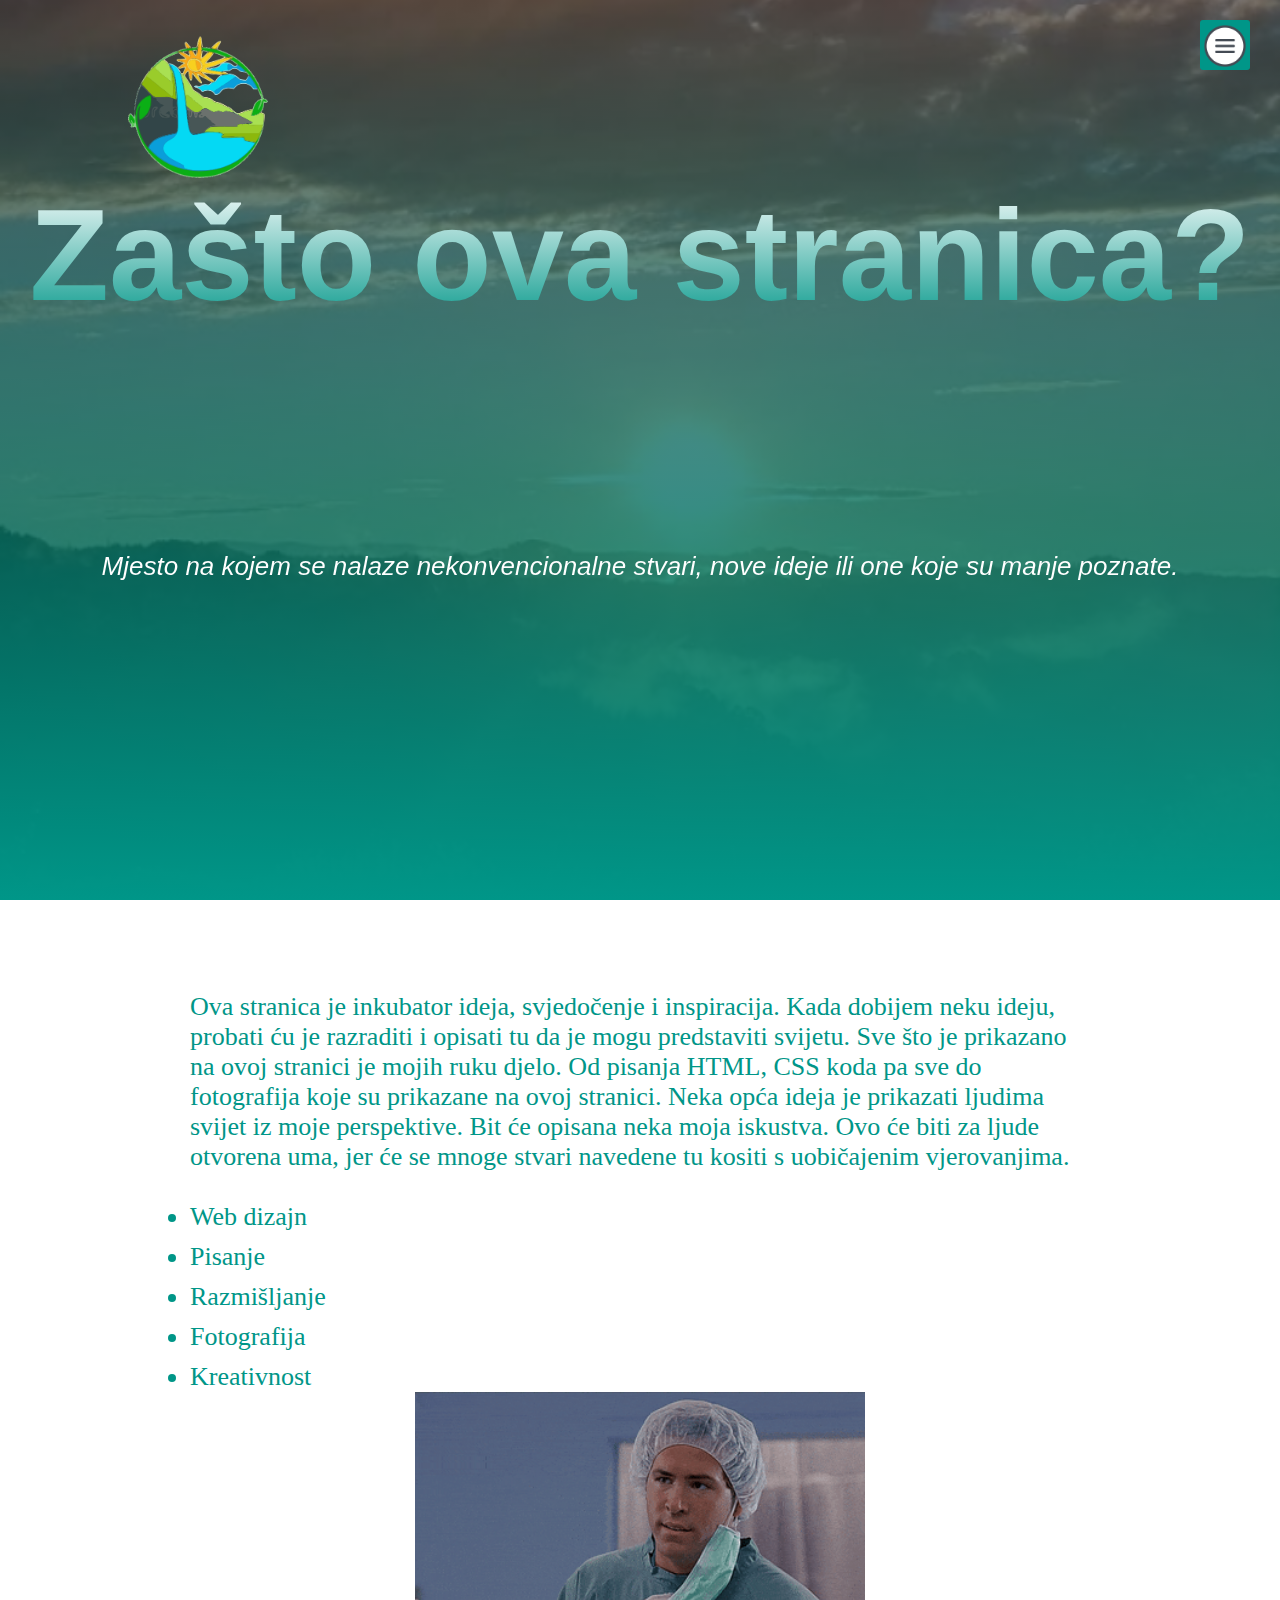
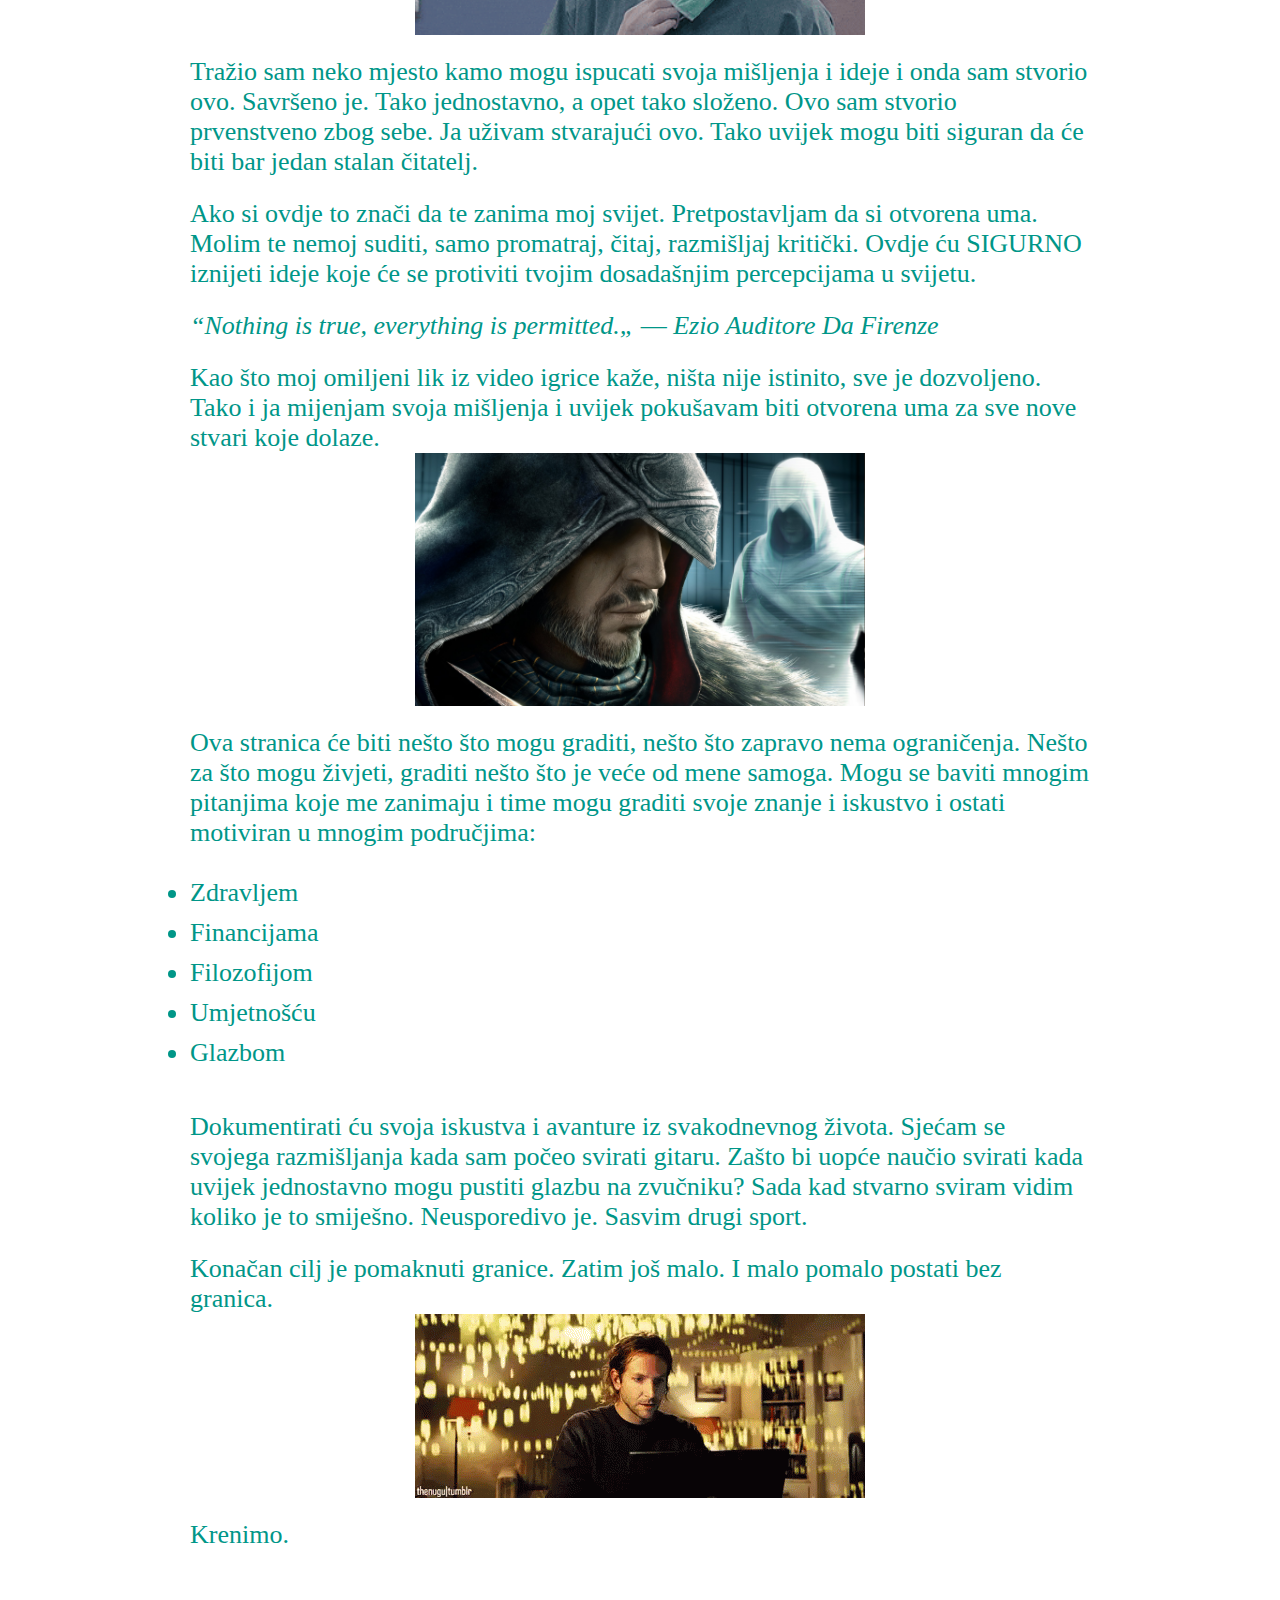
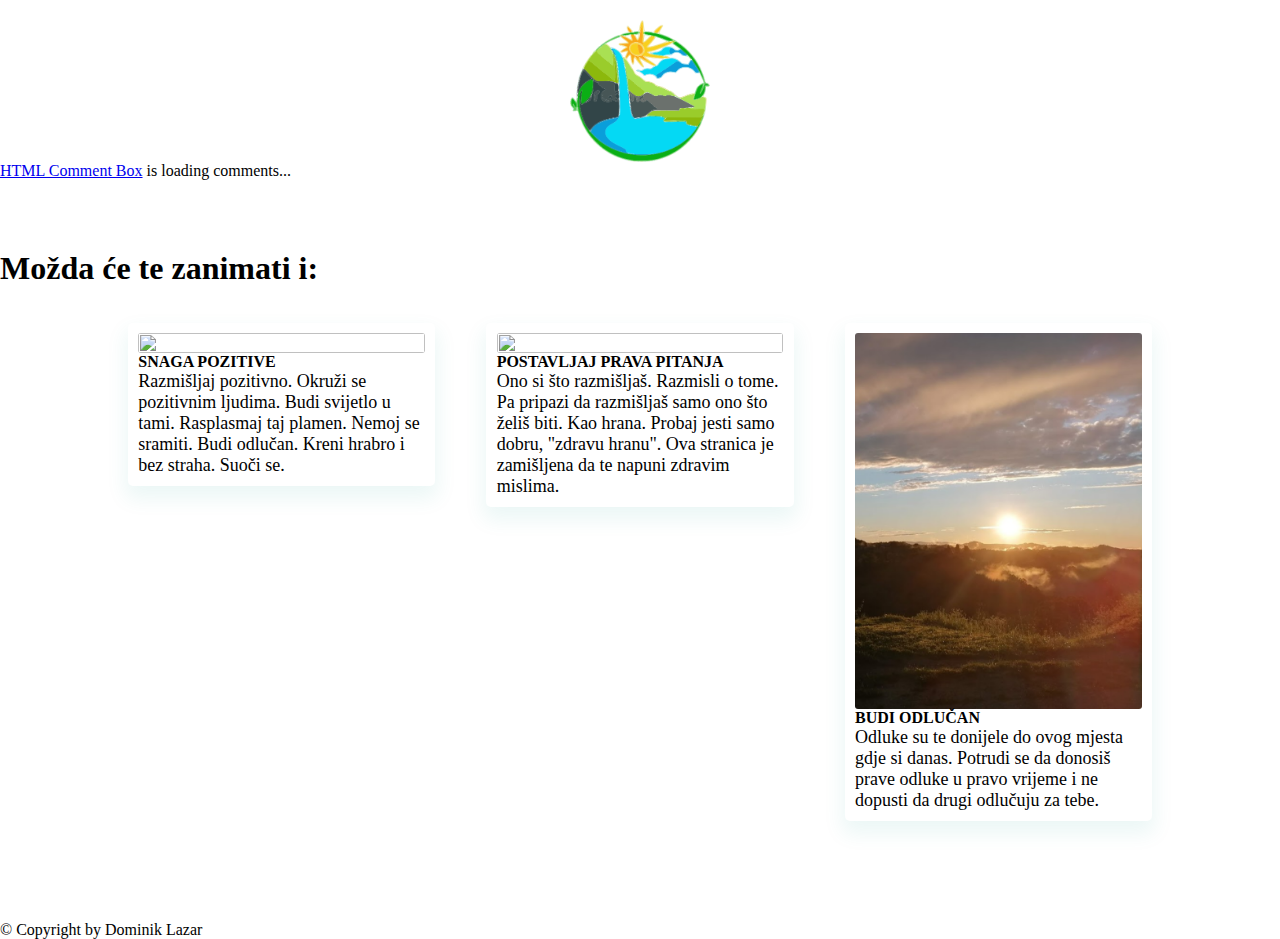
==== why.html @ a964eb09 "The beginning" ====
<html>
    <head>
<title>Zašto ova stranica?</title>
<link rel="stylesheet" href="Razmatranja/style_post_green.css">
    </head>
    <body>
        <section id="banner">
            <a href="index.html">
            <img src="Images/logo.png" class ="logo">
        </a>
        <div class="banner-text">
        <h1>Zašto ova stranica?</h1>
        <div class="subtitle-text">
      <p>Mjesto na kojem se nalaze nekonvencionalne stvari, nove ideje ili one koje su manje poznate.</p>
 
    </div> 
<!-- 
    <div class="banner-btn">
        <a href="index.html"> <span></span> Povratak</a>
    </div>
    -->
    
    
</div>
    </section>
    <div id="sideNav">
        <nav>
            <ul>
                <li><a href="index.html">NASLOVNA</a></li>
                <li><a href="#feature">NADAHNUĆE</a></li>
                <li><a href="#Oasis">OAZA</a></li>           
                <li><a href="#Razmisljanja">RAZMIŠLJANJA</a></li>  
                <li><a href="#footer">POSTIGNUĆA</a></li>       
                <li><a href="#">UPLATE</a></li>
            </ul>
        </nav>
    <div id="menuBtn">
        <img src="Images/menu.png" id="menu">
    </div>
    </div>


<!-- content1 -->
<section id="content1">

    <div class="intro">
        <div class="content-text">
            <main>
            <p> Ova stranica je inkubator ideja, svjedočenje i inspiracija. Kada dobijem neku ideju, probati ću je razraditi i opisati tu da je mogu predstaviti svijetu.
                Sve što je prikazano na ovoj stranici je mojih ruku djelo. Od pisanja HTML, CSS koda pa sve do fotografija koje su prikazane na ovoj stranici. 
                Neka opća ideja je prikazati ljudima svijet iz moje perspektive. Bit će opisana neka moja iskustva. Ovo će biti za ljude otvorena uma,
                jer će se mnoge stvari navedene tu kositi s uobičajenim vjerovanjima. 
            </p>
                 <ul>
                <li>Web dizajn</li>
                <li>Pisanje</li>
                <li>Razmišljanje</li>
                <li>Fotografija</li>
                <li>Kreativnost</li>
            </ul>  
            <img src="Images/but_why.gif" alt="">
            <p>
                Tražio sam neko mjesto kamo mogu ispucati svoja mišljenja i ideje i onda sam stvorio ovo. Savršeno je. Tako jednostavno, a opet tako složeno.
                Ovo sam stvorio prvenstveno zbog sebe. Ja uživam stvarajući ovo. Tako uvijek mogu biti siguran da će biti bar jedan stalan čitatelj.
            </p>
        
            <p>Ako si ovdje to znači da te zanima moj svijet. Pretpostavljam da si otvorena uma. Molim te nemoj suditi, samo promatraj, čitaj, 
                razmišljaj kritički. Ovdje ću SIGURNO iznijeti ideje koje će se protiviti tvojim dosadašnjim percepcijama u svijetu. 
            </p>
            <p>
               <cite>“Nothing is true, everything is permitted.„
                ― Ezio Auditore Da Firenze</cite> 
            </p>
            <p>Kao što moj omiljeni lik iz video igrice kaže, ništa nije istinito, sve je dozvoljeno. Tako i ja mijenjam svoja mišljenja i uvijek pokušavam biti 
                otvorena uma za sve nove stvari koje dolaze. 
            </p>
            <img src="Razmatranja/Images/assassin-s-creed-revelations-ezio-auditore-da-firenze-altair-ibn-la-ahad-assassin-s-creed.jpg" alt="">
            <p>
                Ova stranica će biti nešto što mogu graditi, nešto što zapravo nema ograničenja. Nešto za što mogu živjeti, graditi nešto što je veće od mene samoga.
                 Mogu se baviti mnogim pitanjima koje me zanimaju i time mogu graditi svoje znanje i iskustvo i ostati motiviran u mnogim područjima: 
                <ul>
                    <li>Zdravljem</li>
                    <li>Financijama</li>
                    <li>Filozofijom</li>
                    <li>Umjetnošću</li>
                    <li>Glazbom</li>
                </ul>
            </p>
            <p>
                Dokumentirati ću svoja iskustva i avanture iz svakodnevnog života. Sjećam se svojega razmišljanja kada sam počeo svirati gitaru. 
                Zašto bi uopće naučio svirati kada uvijek jednostavno mogu pustiti glazbu na zvučniku? Sada kad stvarno sviram vidim koliko je to 
                smiješno. Neusporedivo je. Sasvim drugi sport. 
            </p>
            <p>
                Konačan cilj je pomaknuti granice. Zatim još malo. I malo pomalo postati bez granica.
            </p>
            <img src="Razmatranja/Images/bradley-cooper.gif" alt="">
            <p>Krenimo.</p>

        </main>
     
        </div> 
    </div>
</section>

<div class="homebutton">
   
    <a href="../index.html">
        <img src="Images/logo.png" title="Početna stranica" >
    </a>
 </div>
<!-- begin wwww.htmlcommentbox.com -->
<div id="HCB_comment_box"><a href="http://www.htmlcommentbox.com">HTML Comment Box</a> is loading comments...</div>
<link rel="stylesheet" type="text/css" href="https://www.htmlcommentbox.com/static/skins/bootstrap/twitter-bootstrap.css?v=0" />
<script type="text/javascript" id="hcb"> /*<!--*/ if(!window.hcb_user){hcb_user={};} (function(){var s=document.createElement("script"), l=hcb_user.PAGE || (""+window.location).replace(/'/g,"%27"), h="https://www.htmlcommentbox.com";s.setAttribute("type","text/javascript");s.setAttribute("src", h+"/jread?page="+encodeURIComponent(l).replace("+","%2B")+"&mod=%241%24wq1rdBcg%24CReS8LWjCJ0.8HWb6Y%2Fz.1"+"&opts=16798&num=10&ts=1640593915708");if (typeof s!="undefined") document.getElementsByTagName("head")[0].appendChild(s);})(); /*-->*/ </script>
<!-- end www.htmlcommentbox.com -->

 <section id="Razmisljanja">
    <div class="title-text">
<h1>Možda će te zanimati i:</h1>
    </div>
    <pre></pre>
    <br><br>

    <div class="think-row">
        <div class="think-col">
            <div class="user">
                <img src="IMAGES/MladostUDuhu.jpg" alt="">
                <h4>SNAGA POZITIVE</h4>
            </div>
          <p> Razmišljaj pozitivno. Okruži se pozitivnim ljudima. Budi svijetlo u tami. Rasplasmaj taj plamen.
               Nemoj se sramiti. Budi odlučan. Kreni hrabro i bez straha. Suoči se.</p>
        </div>
   
        <div class="think-col">
            <div class="user">
                <img src="IMAGES/oblaci.jpg" alt="">
                <h4>POSTAVLJAJ PRAVA PITANJA</h4>
            </div>
          <p> Ono si što razmišljaš. Razmisli o tome. Pa pripazi da razmišljaš samo ono što želiš biti. 
              Kao hrana. Probaj jesti samo dobru, "zdravu hranu". Ova stranica je zamišljena da te napuni zdravim mislima.</p>
        </div>
       
        <div class="think-col" >
            <div class="user">
               <a href="Razmatranja/Odluke.html"> <img src="Images/Zalazak.png" alt=""></a>
              
                <h4>BUDI ODLUČAN</h4>
            </div>
        <p> Odluke su te donijele do ovog mjesta gdje si danas. Potrudi se da donosiš prave odluke u pravo vrijeme i ne dopusti da drugi odlučuju za tebe. </p>
        </div>

    
    </div>

</section>


    <p>&#169 Copyright by Dominik Lazar</p>

<script>
    var menuBtn = document.getElementById("menuBtn")
    var sideNav = document.getElementById("sideNav")
    var menu = document.getElementById("menu")

sideNav.style.right = "-250px";

    menuBtn.onclick = function(){
        if(sideNav.style.right=="-250px"){
            sideNav.style.right ="0";
            menu.src = "Images/close.png";
        }
        else{
            sideNav.style.right ="-250px";
            menu.src = "Images/menu.png";
        }
    }
</script>


    </body>
</html>
---- Razmatranja/style_post_green.css ----
*{
margin: 0;
padding: 0;
}
#banner{
    background: linear-gradient(rgba(0,0,0,0.5),#009688), url(Images/Zalazak.png);
    background-size: cover;
    background-position: center;
    height: 100vh;

}
.logo{
    width: 140px;
    position: absolute;
    top: 4%;
    left: 10%;
    cursor: pointer;
    
}
.banner-text{
    text-align: center;
    color:  #009688;
    padding-top: 180px;
    
}
.subtitle-text{
    text-align: center;
    color:  #ffffff;
    padding-top: 221px;
}
.subtitle-text li{
padding-top: 10px;
size:22px ;
}
.banner-text h1{
    font-size: 130px;
    font-family: 'Archivo', sans-serif;
    background: -webkit-linear-gradient(rgb(255, 255, 255), #009688);
   -webkit-background-clip: text;
   -webkit-text-fill-color: transparent;

}
.banner-text p{
    font-size: 26px;
    font-style: italic;
    font-family: 'RocknRoll One', sans-serif;
    background: -webkit-linear-gradient(white,white);
    -webkit-background-clip: text;
    -webkit-text-fill-color: transparent;
}
.banner-btn{
    margin: 70px auto 0;
}
.banner-btn a{
    width: 150px;
    text-decoration: none;
    display: inline-block;
    margin: 0 10px;
    padding: 12px 0;
    color: #fff;
    border: .5px solid #fff;
    position: relative;
    z-index: 1;
    transition: color 0.5s;
    text-align: center;

}
.banner-btn a span{
    width:  0%;
    height: 100%;
    position: absolute;
    top: 0;
    left: 0;
    background: #fff;
    z-index: -1;
    transition: 0.5s;
}
.banner-btn a:hover span{
    width: 100%;
}
.banner-btn a:hover {
    color: black;
}
#sideNav{
    width: 250px;
    height: 100vh;
    position: fixed;
    right: -250px;
    top: 0;
    background: #009688;
    z-index: 2;
    transition: 0.5s;
}
nav ul li{
    list-style: none;
    margin: 50px 20px;
}
nav ul li a{
    text-decoration: none;
    color: #fff;
}
#menuBtn{
    width: 50px;
    height: 50px;
    background: #009688;
    text-align: center;
    position: fixed;
    right: 30px;
    top: 20px;
    border-radius: 3px;
    z-index: 3;
    cursor: pointer;
}
#menuBtn img{
    width: 50px;
    margin-top: 1px;
}
@media screen and (max-width: 770px){
    .banner-text h1{
        font-size: 44px;
    }
    .banner-btn a{
        display: block;
        margin: 20px auto;    
    }
}

 /* --content --*/
#content1{
    width: auto;
    padding: 70px 0;
}


.content-text{
    text-align:left;
    color: #009688;
   
    font-size: 26px;
 max-width: 900px;
 margin: auto;

}
.content-text p{
    padding-top: 22px;
}
.content-text cite{
    
   position: relative;
   padding-top: 122px;
}
.content-text li{
padding-top: 10px;
size:22px ;
}
.content-text ul{
    padding-top: 20px;
}
.content-text img{
    display: block;
    margin-left: auto;
    margin-right: auto;
    width: 50%;

}
.homebutton {
    clear: both;
    display: block;
    margin:0 auto;
    text-align: center;

}
.homebutton img {
    width: 140px;
    cursor: pointer;
    transition: transform .5s;
}

.homebutton img:hover {
    transform: translateY(-14px);
}


/* Razmišljanja */
#Razmisljanja{
    width: 100%;
    padding: 70px 0;
}

.think-row{
    width: 80%;
    margin: auto;
    display: flex;
    justify-content: space-between;
    align-items: flex-start;
    flex-wrap: wrap;
}
.think-col{
    flex-basis: 28%;
    padding: 1%;
    margin-bottom: 30px;
    border-radius: 5px;
    box-shadow: 0px 10px 20px 3px #00968814;
    cursor: pointer;
    transition: transform .5s;
}
.think-col p{
    font-size: 18px;
}
.user{
    align-items: center;
}


.user img{
    width: 100%;
 
    border-radius: 3px;
}
.think-col:hover {
transform: translateY(-14px);
}

@media screen and (max-width: 770px){
    .think-col{
        flex-basis: 100%;
    }
}
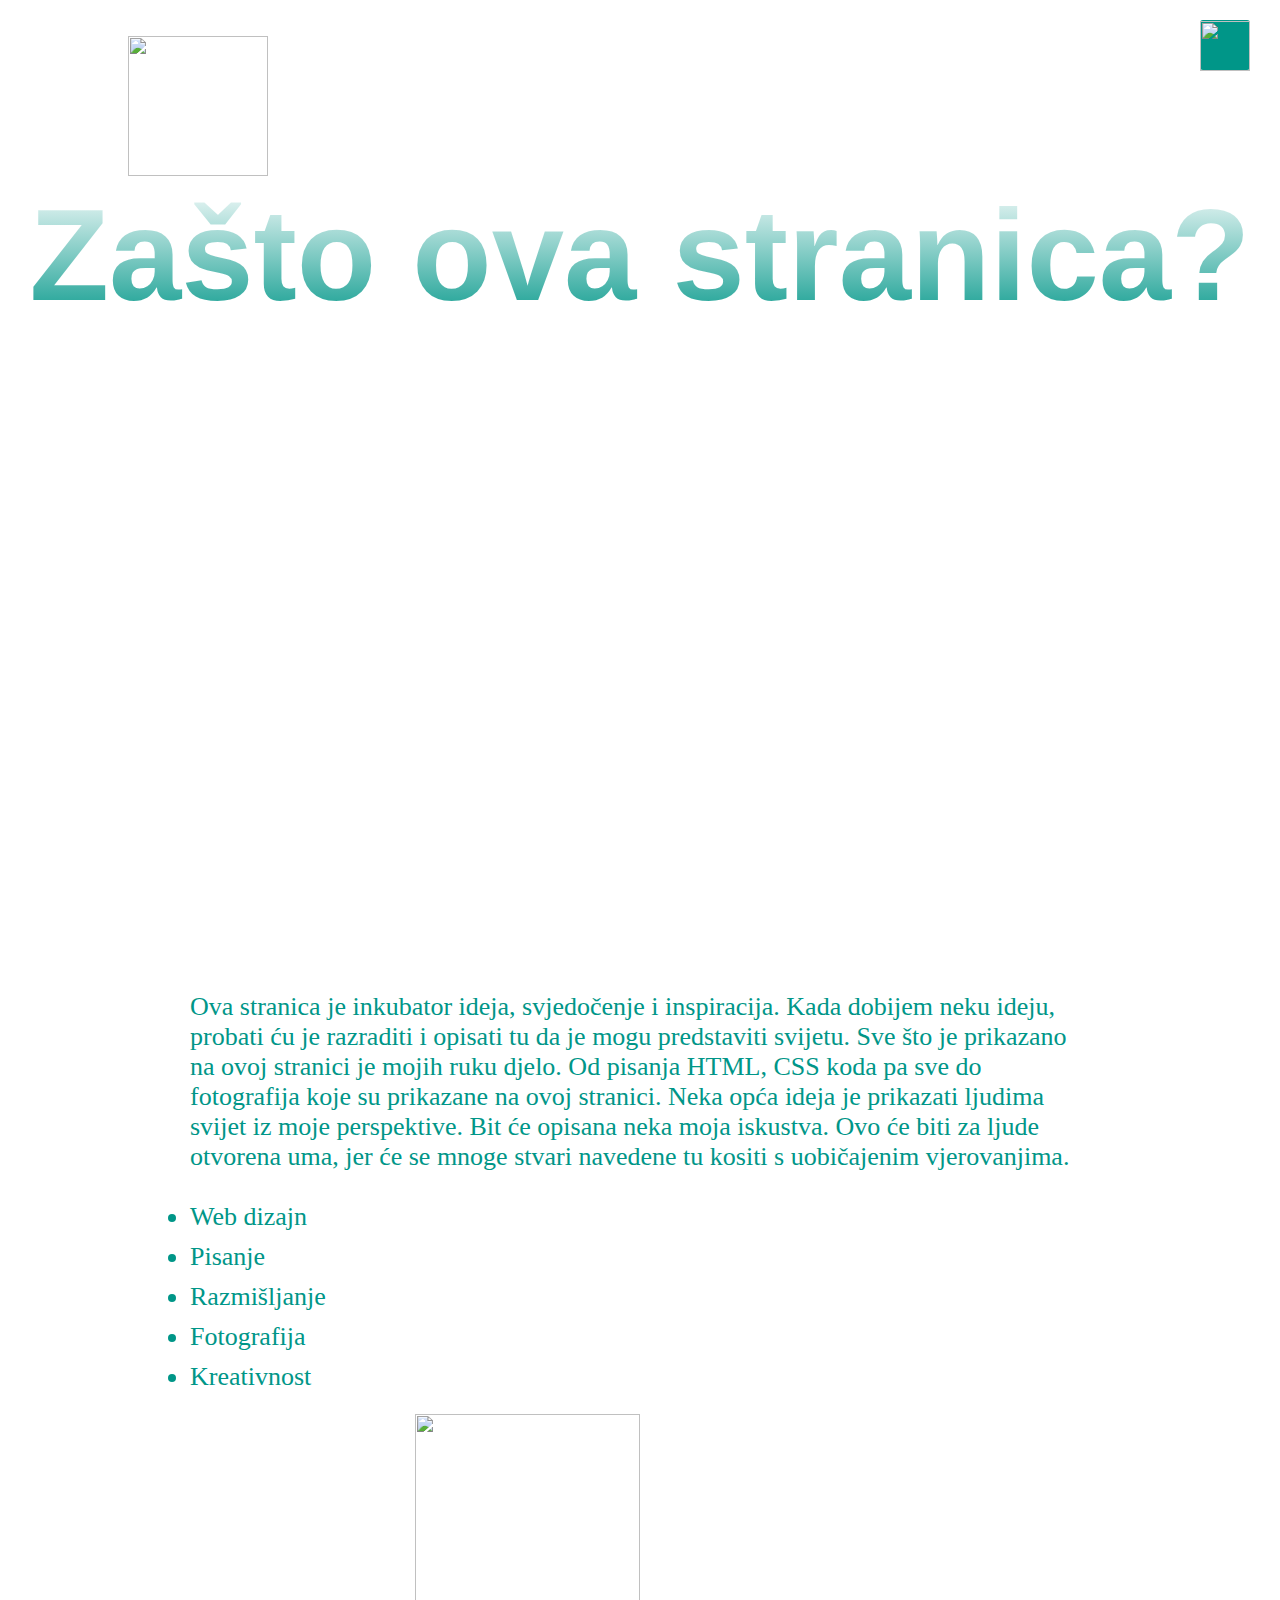
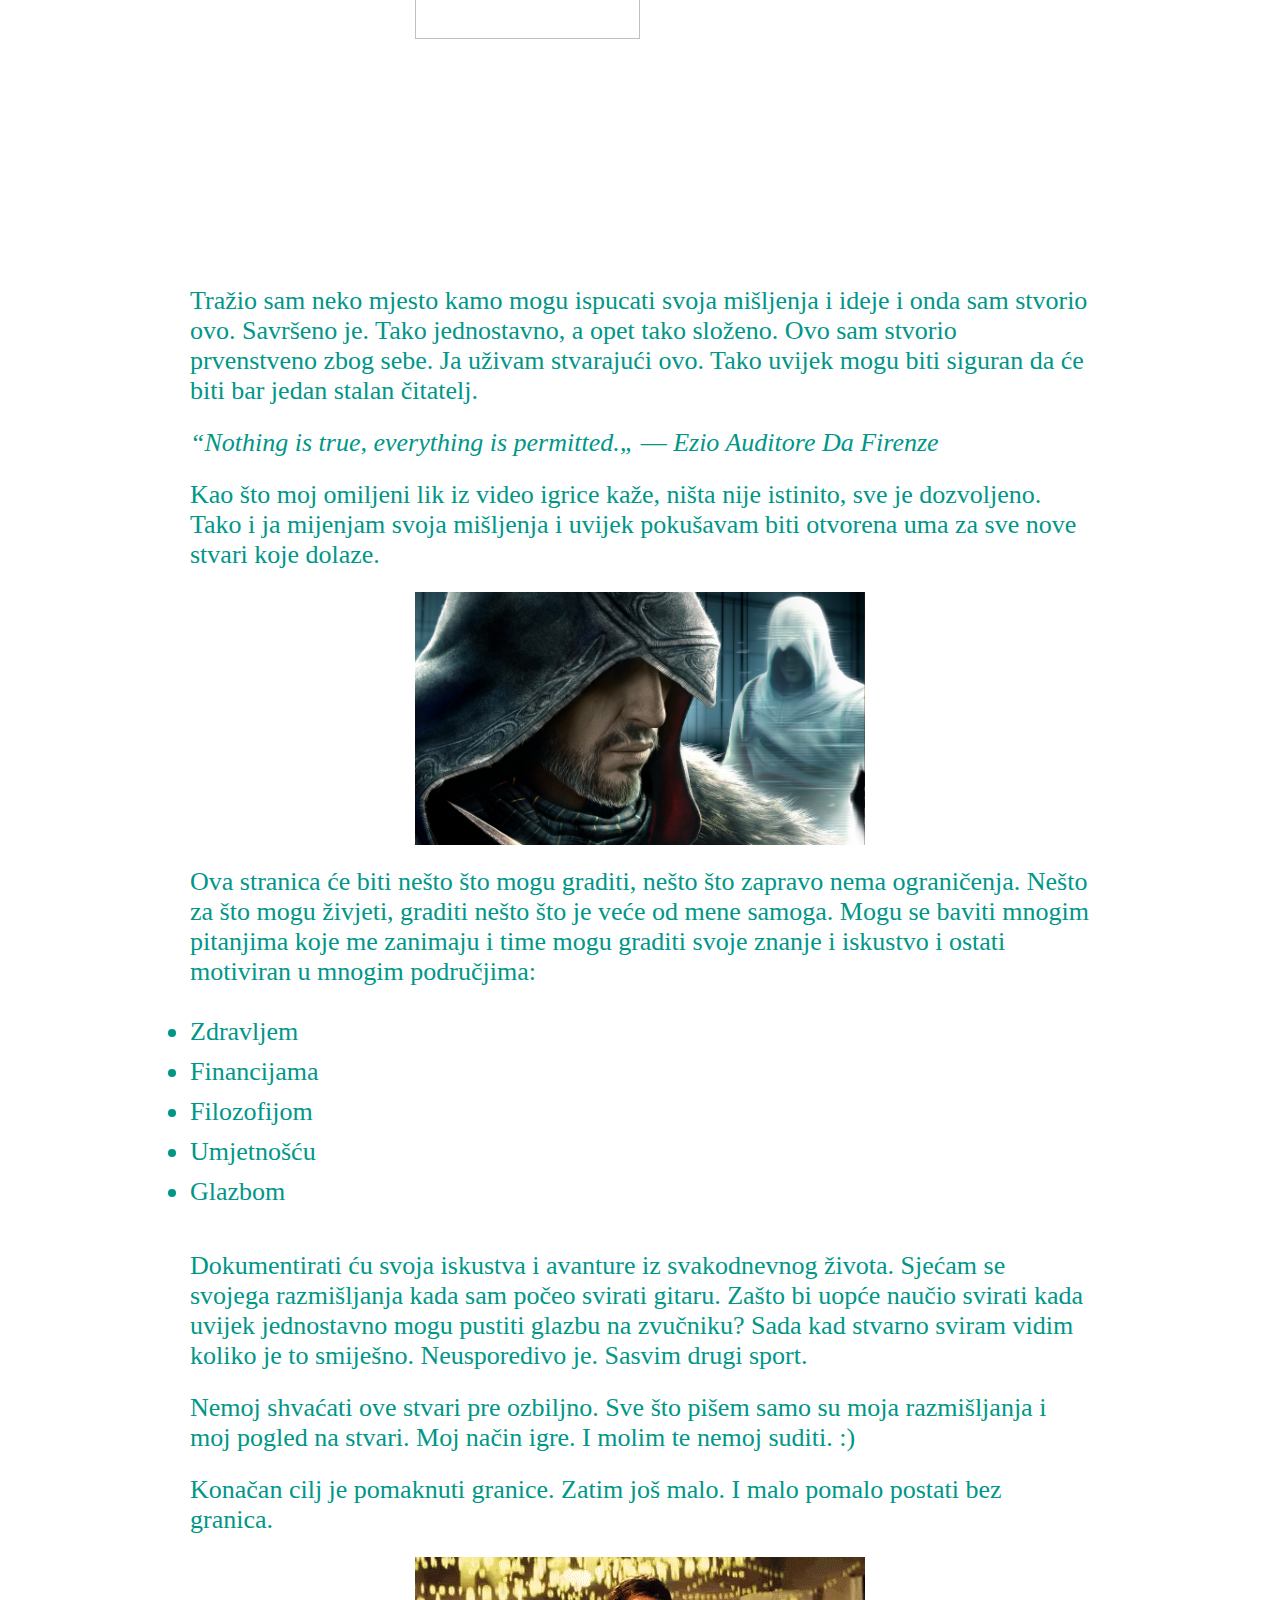
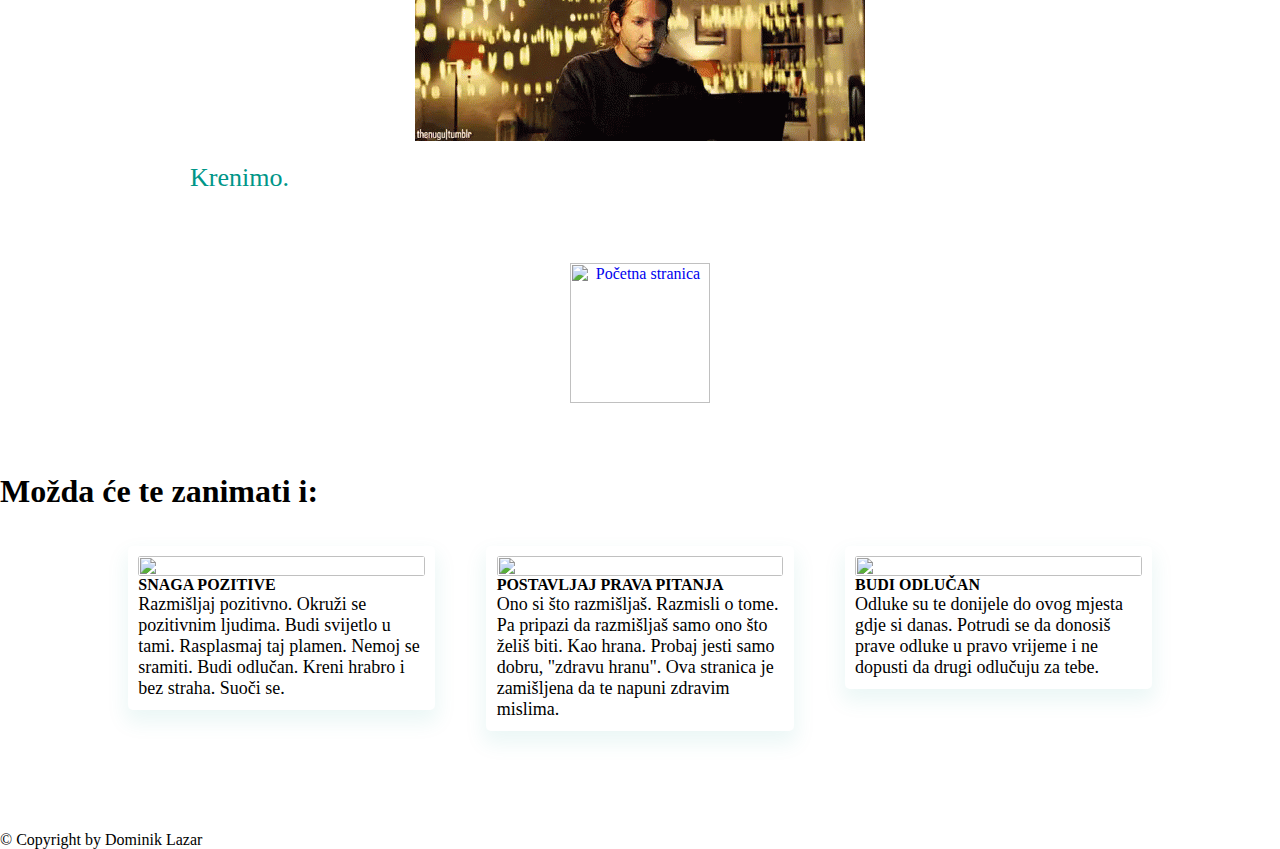
==== commit fd9577e2: "MASSIVE CHANGES" ====
--- a/why.html
+++ b/why.html
@@ -2,6 +2,8 @@
     <head>
 <title>Zašto ova stranica?</title>
 <link rel="stylesheet" href="Razmatranja/style_post_green.css">
+<link rel="SHORTCUT ICON" href="favicon.ico" type="/favicon.ico" />
+<link rel="ICON" href="favicon.ico" type="/favicon.ico" />
     </head>
     <body>
         <section id="banner">
@@ -61,12 +63,9 @@
             <img src="Images/but_why.gif" alt="">
             <p>
                 Tražio sam neko mjesto kamo mogu ispucati svoja mišljenja i ideje i onda sam stvorio ovo. Savršeno je. Tako jednostavno, a opet tako složeno.
-                Ovo sam stvorio prvenstveno zbog sebe. Ja uživam stvarajući ovo. Tako uvijek mogu biti siguran da će biti bar jedan stalan čitatelj.
+                Ovo sam stvorio prvenstveno zbog sebe. Ja uživam stvarajući ovo. Tako uvijek mogu biti siguran da će biti bar jedan stalan čitatelj. 
             </p>
-        
-            <p>Ako si ovdje to znači da te zanima moj svijet. Pretpostavljam da si otvorena uma. Molim te nemoj suditi, samo promatraj, čitaj, 
-                razmišljaj kritički. Ovdje ću SIGURNO iznijeti ideje koje će se protiviti tvojim dosadašnjim percepcijama u svijetu. 
-            </p>
+
             <p>
                <cite>“Nothing is true, everything is permitted.„
                 ― Ezio Auditore Da Firenze</cite> 
@@ -91,6 +90,9 @@
                 Zašto bi uopće naučio svirati kada uvijek jednostavno mogu pustiti glazbu na zvučniku? Sada kad stvarno sviram vidim koliko je to 
                 smiješno. Neusporedivo je. Sasvim drugi sport. 
             </p>
+            <p>Nemoj shvaćati ove stvari pre ozbiljno. Sve što pišem samo su moja razmišljanja i moj pogled 
+                na stvari. Moj način igre. I molim te nemoj suditi. :)
+            </p>
             <p>
                 Konačan cilj je pomaknuti granice. Zatim još malo. I malo pomalo postati bez granica.
             </p>
@@ -109,11 +111,6 @@
         <img src="Images/logo.png" title="Početna stranica" >
     </a>
  </div>
-<!-- begin wwww.htmlcommentbox.com -->
-<div id="HCB_comment_box"><a href="http://www.htmlcommentbox.com">HTML Comment Box</a> is loading comments...</div>
-<link rel="stylesheet" type="text/css" href="https://www.htmlcommentbox.com/static/skins/bootstrap/twitter-bootstrap.css?v=0" />
-<script type="text/javascript" id="hcb"> /*<!--*/ if(!window.hcb_user){hcb_user={};} (function(){var s=document.createElement("script"), l=hcb_user.PAGE || (""+window.location).replace(/'/g,"%27"), h="https://www.htmlcommentbox.com";s.setAttribute("type","text/javascript");s.setAttribute("src", h+"/jread?page="+encodeURIComponent(l).replace("+","%2B")+"&mod=%241%24wq1rdBcg%24CReS8LWjCJ0.8HWb6Y%2Fz.1"+"&opts=16798&num=10&ts=1640593915708");if (typeof s!="undefined") document.getElementsByTagName("head")[0].appendChild(s);})(); /*-->*/ </script>
-<!-- end www.htmlcommentbox.com -->
 
  <section id="Razmisljanja">
     <div class="title-text">
--- a/Razmatranja/style_post_green.css
+++ b/Razmatranja/style_post_green.css
@@ -3,7 +3,7 @@
 padding: 0;
 }
 #banner{
-    background: linear-gradient(rgba(0,0,0,0.5),#009688), url(Images/Zalazak.png);
+    /* background: linear-gradient(rgba(0,0,0,0.5),#009687ad), url(Images/walk.jpg); */
     background-size: cover;
     background-position: center;
     height: 100vh;
@@ -157,6 +157,7 @@
     padding-top: 20px;
 }
 .content-text img{
+    padding-top: 22px;
     display: block;
     margin-left: auto;
     margin-right: auto;
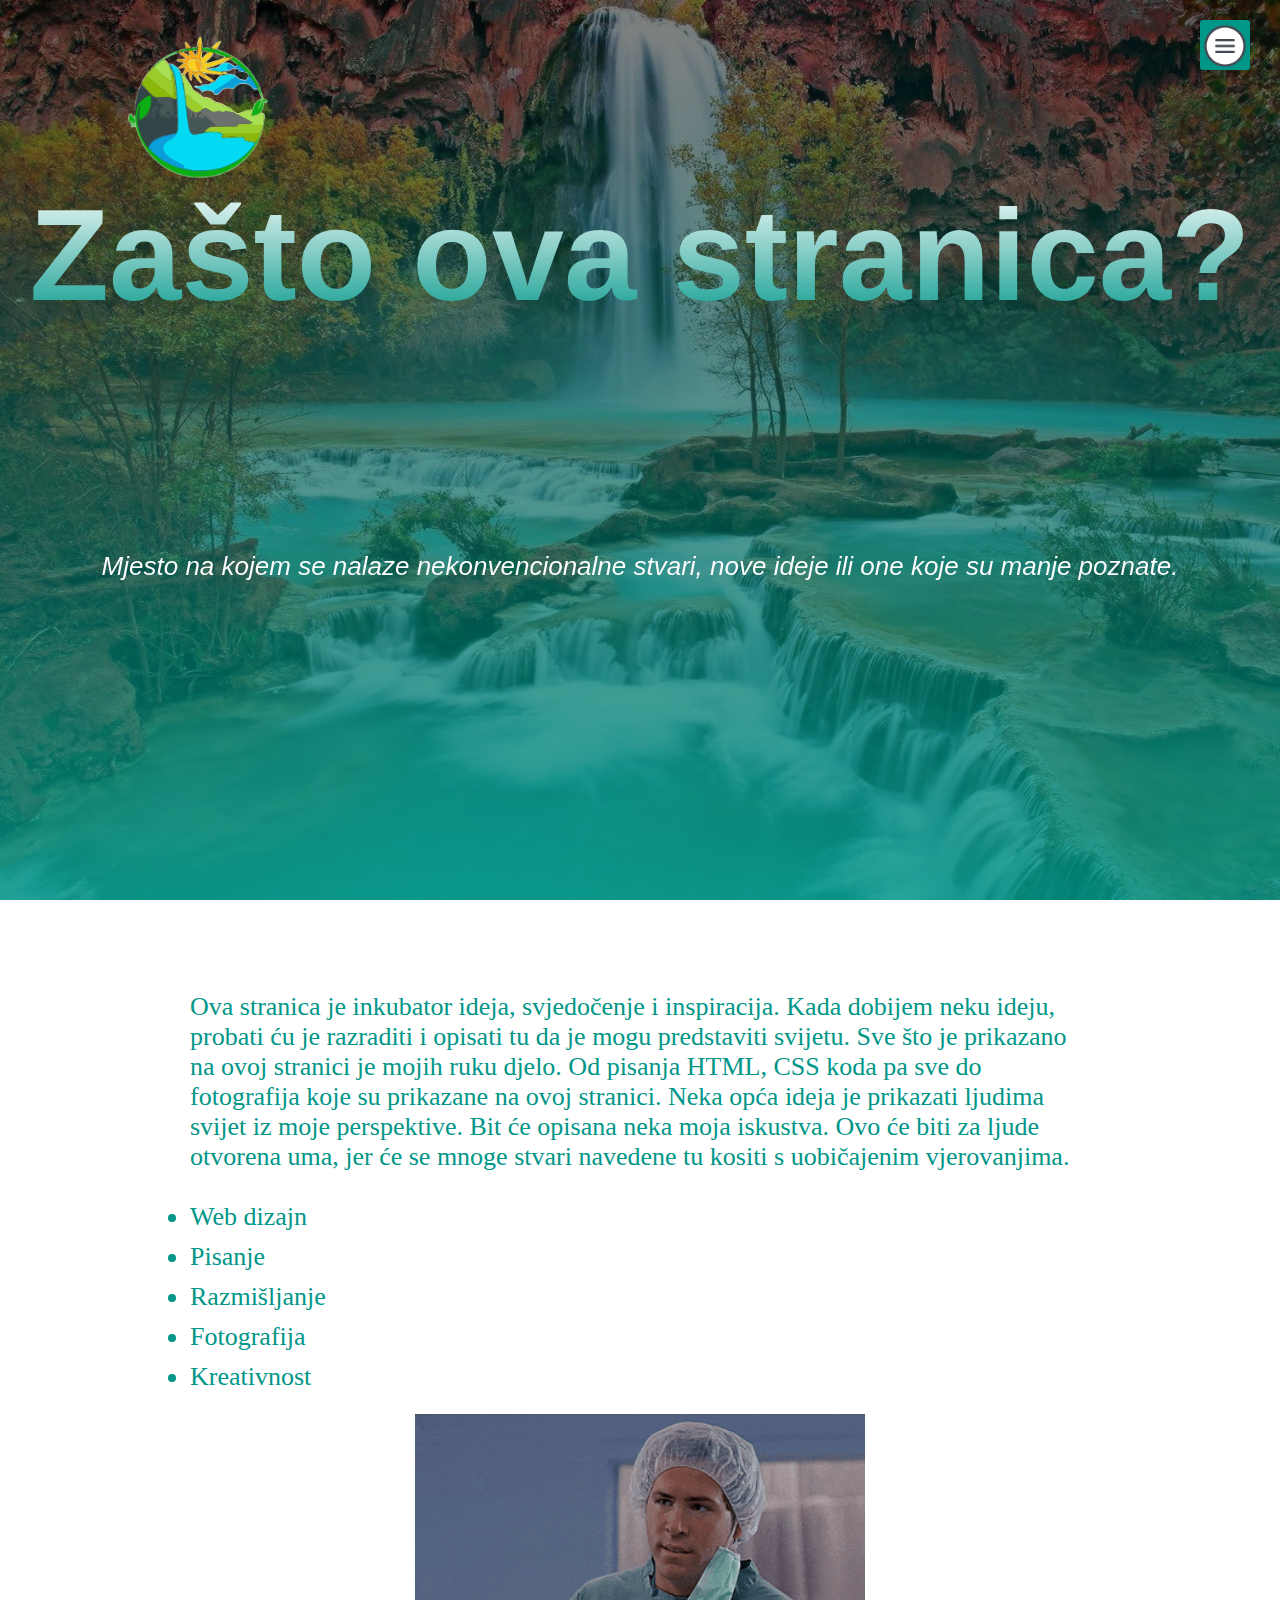
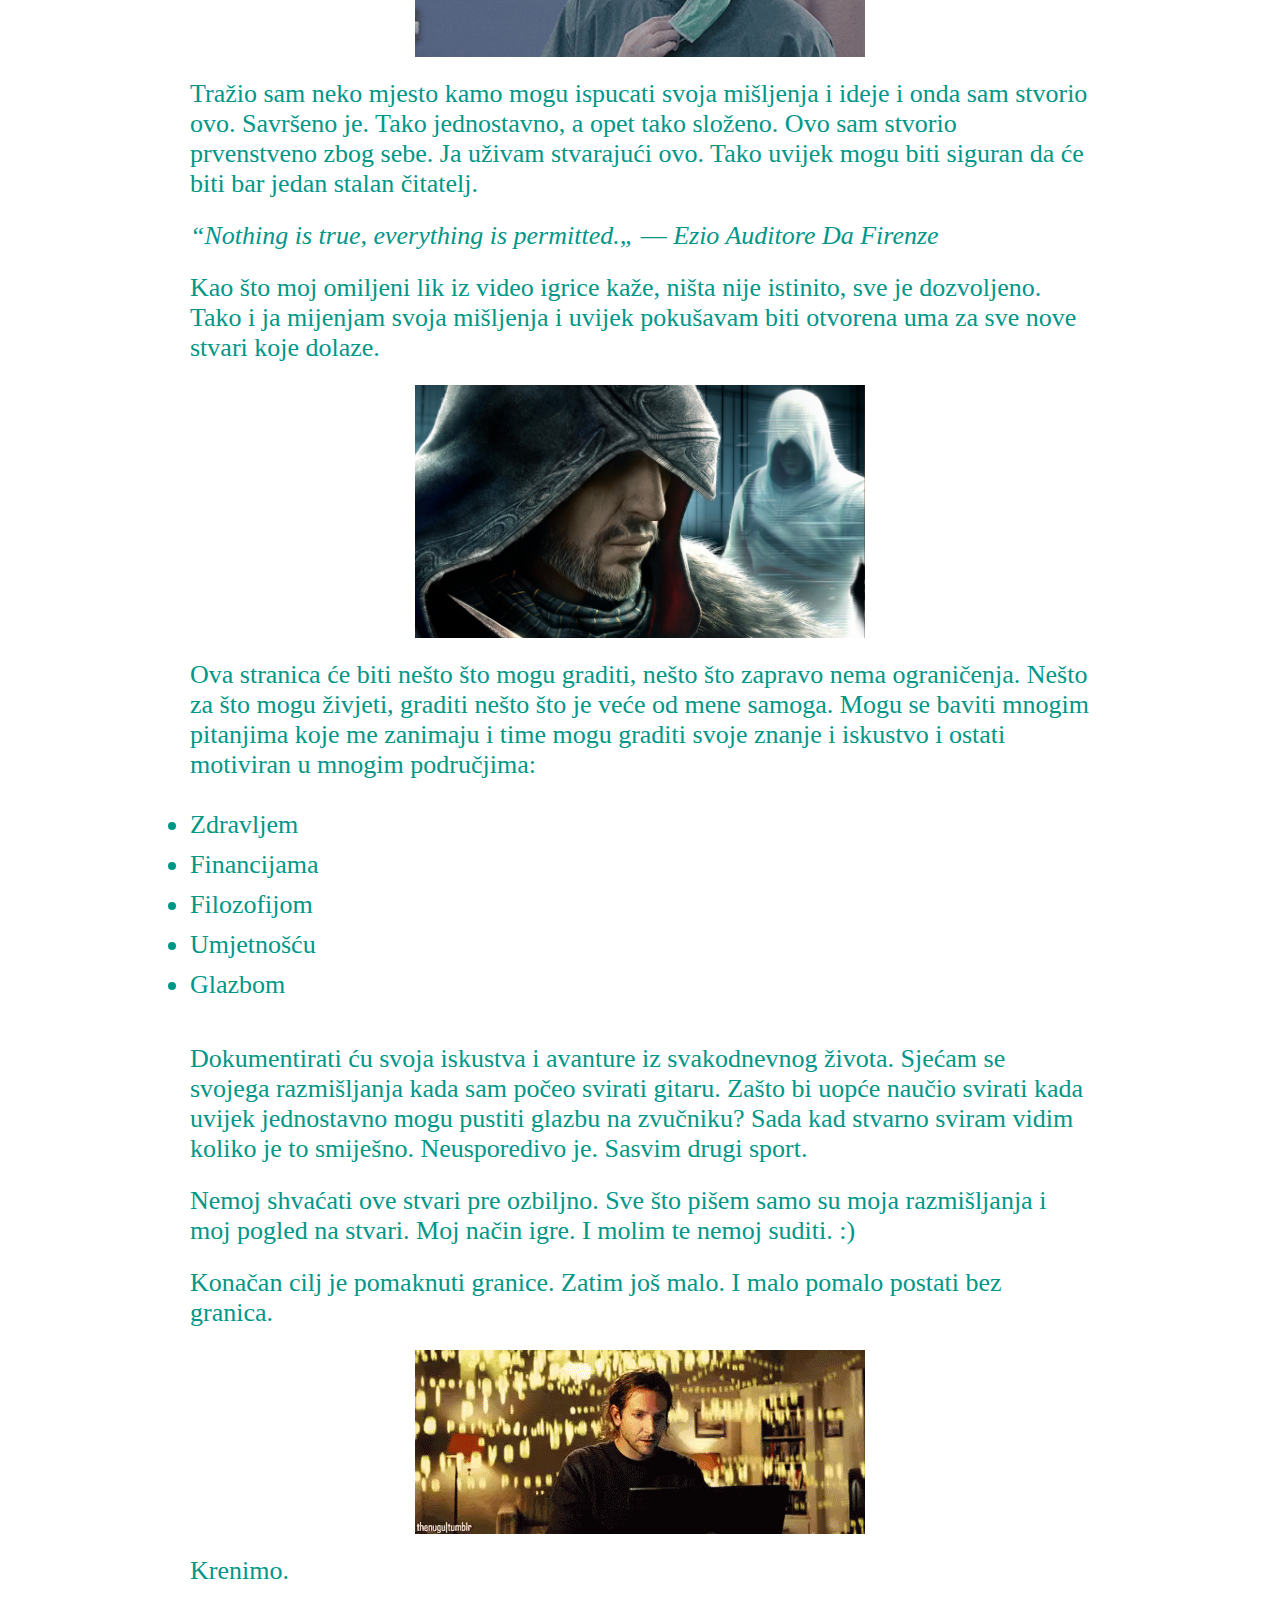
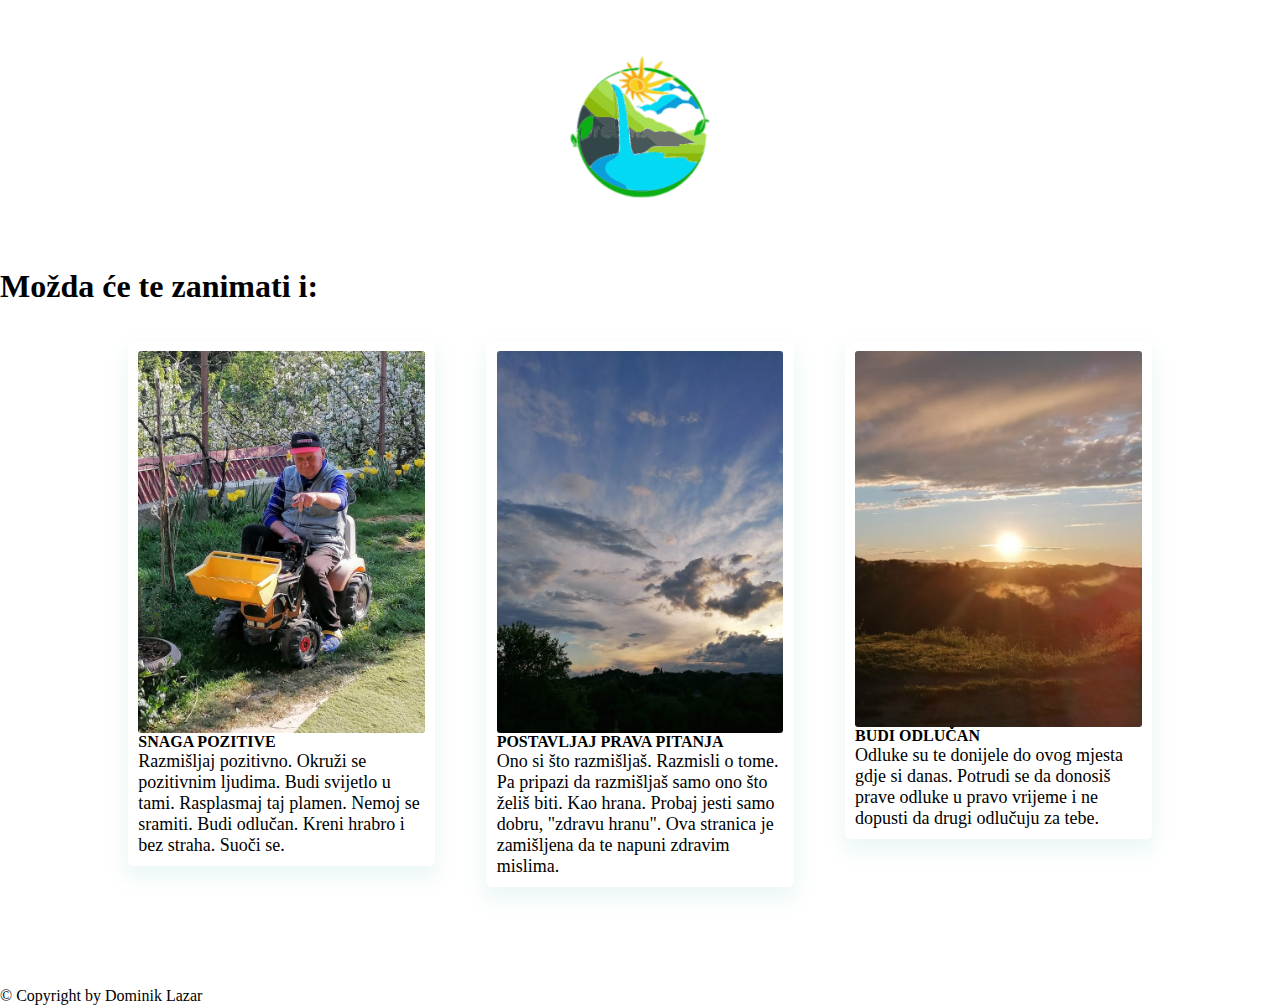
==== commit 35baea9e: "why_minor_bugs" ====
--- a/why.html
+++ b/why.html
@@ -8,7 +8,7 @@
     <body>
         <section id="banner">
             <a href="index.html">
-            <img src="Images/logo.png" class ="logo">
+            <img src="Razmatranja/Images/logo.png" class ="logo">
         </a>
         <div class="banner-text">
         <h1>Zašto ova stranica?</h1>
@@ -29,15 +29,15 @@
         <nav>
             <ul>
                 <li><a href="index.html">NASLOVNA</a></li>
-                <li><a href="#feature">NADAHNUĆE</a></li>
-                <li><a href="#Oasis">OAZA</a></li>           
-                <li><a href="#Razmisljanja">RAZMIŠLJANJA</a></li>  
-                <li><a href="#footer">POSTIGNUĆA</a></li>       
-                <li><a href="#">UPLATE</a></li>
+                <li><a href="index.html#feature">MISIJA</a></li>
+                <li><a href="index.html#Iskustva">ISKUSTVA</a></li>   
+                <li><a href="index.html#Razmisljanja">RAZMIŠLJANJA</a></li>  
+                <li><a href="index.html#Film">FILMOGRAFIJA</a></li>        
+                <li><a href="Omeni.html">O MENI</a></li>
             </ul>
         </nav>
     <div id="menuBtn">
-        <img src="Images/menu.png" id="menu">
+        <img src="Razmatranja/Images/menu.png" id="menu">
     </div>
     </div>
 
@@ -60,7 +60,7 @@
                 <li>Fotografija</li>
                 <li>Kreativnost</li>
             </ul>  
-            <img src="Images/but_why.gif" alt="">
+            <img src="Razmatranja/Images/but_why.gif" alt="">
             <p>
                 Tražio sam neko mjesto kamo mogu ispucati svoja mišljenja i ideje i onda sam stvorio ovo. Savršeno je. Tako jednostavno, a opet tako složeno.
                 Ovo sam stvorio prvenstveno zbog sebe. Ja uživam stvarajući ovo. Tako uvijek mogu biti siguran da će biti bar jedan stalan čitatelj. 
@@ -107,8 +107,8 @@
 
 <div class="homebutton">
    
-    <a href="../index.html">
-        <img src="Images/logo.png" title="Početna stranica" >
+    <a href="index.html">
+        <img src="Razmatranja/Images/logo.png" title="Početna stranica" >
     </a>
  </div>
 
@@ -122,7 +122,7 @@
     <div class="think-row">
         <div class="think-col">
             <div class="user">
-                <img src="IMAGES/MladostUDuhu.jpg" alt="">
+                <img src="Razmatranja/Images/MladostUDuhu.jpg" alt="">
                 <h4>SNAGA POZITIVE</h4>
             </div>
           <p> Razmišljaj pozitivno. Okruži se pozitivnim ljudima. Budi svijetlo u tami. Rasplasmaj taj plamen.
@@ -131,7 +131,7 @@
    
         <div class="think-col">
             <div class="user">
-                <img src="IMAGES/oblaci.jpg" alt="">
+                <img src="Razmatranja/Images/oblaci.jpg" alt="">
                 <h4>POSTAVLJAJ PRAVA PITANJA</h4>
             </div>
           <p> Ono si što razmišljaš. Razmisli o tome. Pa pripazi da razmišljaš samo ono što želiš biti. 
@@ -140,7 +140,7 @@
        
         <div class="think-col" >
             <div class="user">
-               <a href="Razmatranja/Odluke.html"> <img src="Images/Zalazak.png" alt=""></a>
+               <a href="Razmatranja/Odluke.html"> <img src="Razmatranja/Images/Zalazak.png" alt=""></a>
               
                 <h4>BUDI ODLUČAN</h4>
             </div>
@@ -165,11 +165,11 @@
     menuBtn.onclick = function(){
         if(sideNav.style.right=="-250px"){
             sideNav.style.right ="0";
-            menu.src = "Images/close.png";
+            menu.src = "Razmatranja/Images/close.png";
         }
         else{
             sideNav.style.right ="-250px";
-            menu.src = "Images/menu.png";
+            menu.src = "Razmatranja/Images/menu.png";
         }
     }
 </script>
--- a/Razmatranja/style_post_green.css
+++ b/Razmatranja/style_post_green.css
@@ -3,7 +3,7 @@
 padding: 0;
 }
 #banner{
-    /* background: linear-gradient(rgba(0,0,0,0.5),#009687ad), url(Images/walk.jpg); */
+     background: linear-gradient(rgba(0,0,0,0.5),#009687d3), url(Images/banner.jpg); 
     background-size: cover;
     background-position: center;
     height: 100vh;
